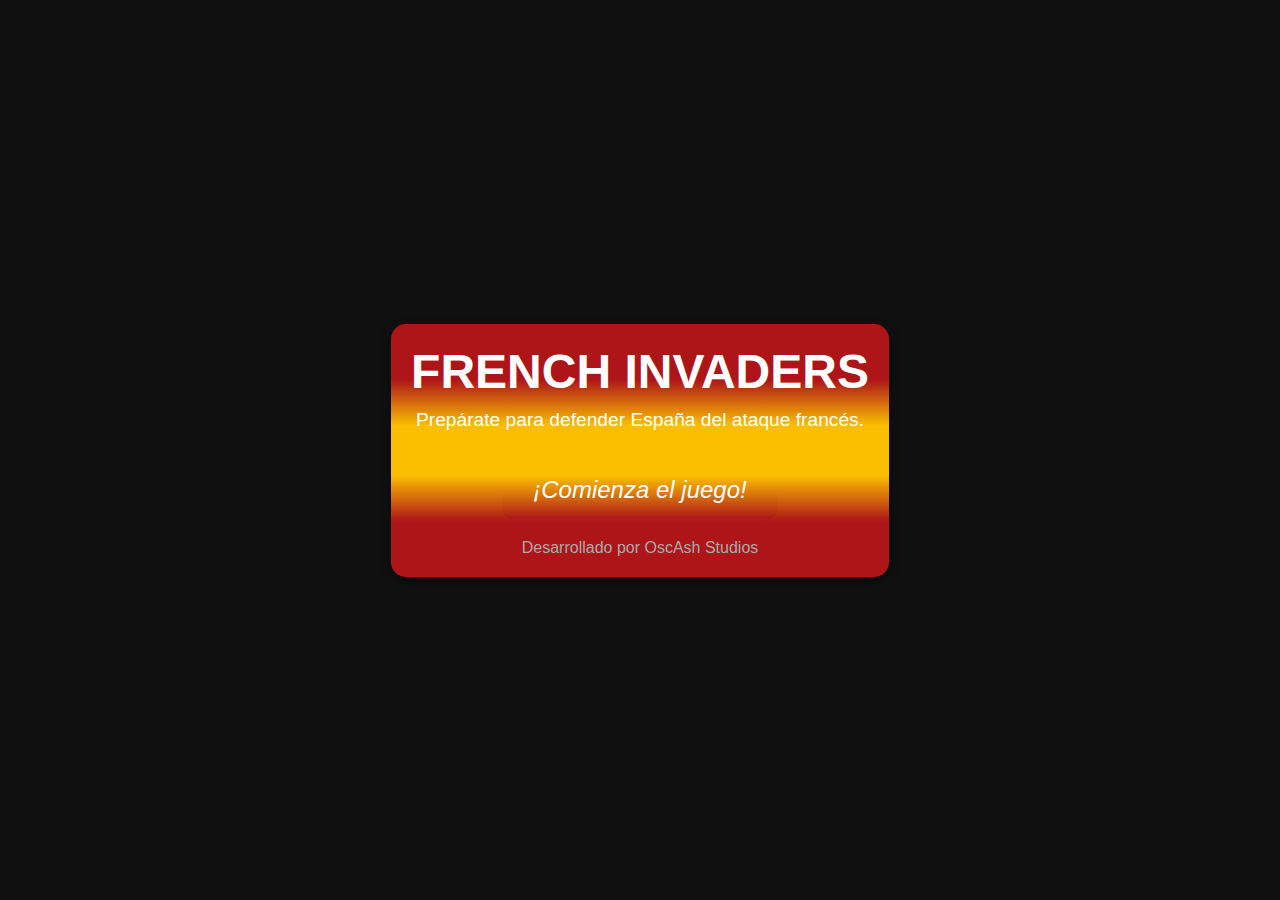
==== pini.html @ 25261b05 "menu" ====
<!DOCTYPE html>
<html lang="es">
<head>
    <meta charset="UTF-8">
    <meta name="viewport" content="width=device-width, initial-scale=1.0">
    <title>Españoles vs Franceses - Space Invaders</title>
    <link rel="stylesheet" href="pinistyle.css">
</head>
<body>
    <div class="game-container">
        <div class="title">
            <h1>FRENCH INVADERS</h1>
            <p>Prepárate para defender España del ataque francés.</p>
        </div>
        <div class="start-button-container">
            <button class="start-button" onclick="startGame()"><i>¡Comienza el juego!</i></button>
        </div>
        <div class="footer">
            <p>Desarrollado por OscAsh Studios</p>
        </div>
    </div>
    
</body>
</html>
---- pinistyle.css ----
/* Resetting some default styles */
* {
    margin: 0;
    padding: 0;
    box-sizing: border-box;
}

body, html {
    font-family: 'Arial', sans-serif;
    height: 100%;
    display: flex;
    justify-content: center;
    align-items: center;
    background-color: #101010;
}

.game-container {
    text-align: center;
    color: white;
    padding: 20px;
    border-radius: 15px;
    background: linear-gradient(180deg, rgba(173,21,25,1) 22%, rgba(250,189,0,1) 40%, rgba(250,189,0,1) 60%, rgba(173,21,25,1) 78%);
    box-shadow: 0 4px 10px rgba(0, 0, 0, 0.5);
    width: 100%;
    max-width: 600px;
}

.title h1 {
    font-size: 3rem;
    color: white;
}


.title p {
    font-size: 1.2rem;
    color: white;
    margin-top: 10px;
}

.start-button-container {
    margin-top: 30px;
}

.start-button {
    background: linear-gradient(180deg, rgba(250,189,0,1) 26%, rgba(173,21,25,1) 100%);
    color: white;
    font-size: 1.5rem;
    padding: 15px 30px;
    border: none;
    border-radius: 10px;
    cursor: pointer;
}

.start-button:hover {
    background-color: #b30000;
}

.footer {
    margin-top: 20px;
    font-size: 1rem;
    color: #aaa;
}
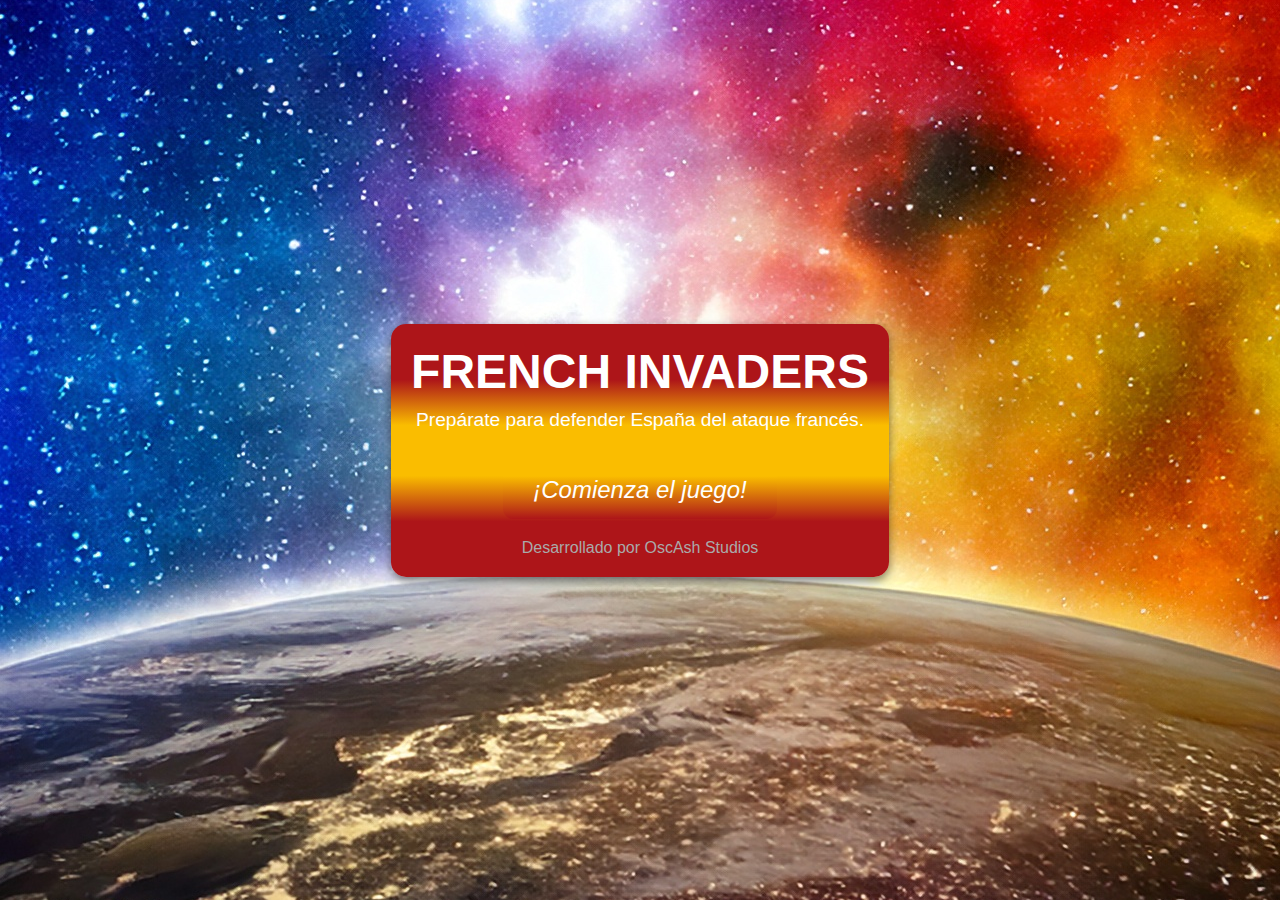
==== commit d4cace21: "pantalla de inicio acabada" ====
--- a/pini.html
+++ b/pini.html
@@ -3,8 +3,9 @@
 <head>
     <meta charset="UTF-8">
     <meta name="viewport" content="width=device-width, initial-scale=1.0">
-    <title>Españoles vs Franceses - Space Invaders</title>
+    <title>FRENCH INVADERS - OscAsh Studios</title>
     <link rel="stylesheet" href="pinistyle.css">
+    <link rel="icon" href="images/icono.png" type="image/x-icon">
 </head>
 <body>
     <div class="game-container">
@@ -13,7 +14,7 @@
             <p>Prepárate para defender España del ataque francés.</p>
         </div>
         <div class="start-button-container">
-            <button class="start-button" onclick="startGame()"><i>¡Comienza el juego!</i></button>
+            <button class="start-button"><a href="Index.html", class="alink"><i>  ¡Comienza el juego!</i></a></button>
         </div>
         <div class="footer">
             <p>Desarrollado por OscAsh Studios</p>
--- a/pinistyle.css
+++ b/pinistyle.css
@@ -1,4 +1,3 @@
-/* Resetting some default styles */
 * {
     margin: 0;
     padding: 0;
@@ -12,7 +11,11 @@
     justify-content: center;
     align-items: center;
     background-color: #101010;
+    background-image: url('images/fondo.jpg');
+    background-position: center;
+    background-repeat: no-repeat;
 }
+
 
 .game-container {
     text-align: center;
@@ -41,6 +44,11 @@
     margin-top: 30px;
 }
 
+.alink {
+    text-decoration: none;
+    color: white;
+}
+
 .start-button {
     background: linear-gradient(180deg, rgba(250,189,0,1) 26%, rgba(173,21,25,1) 100%);
     color: white;
